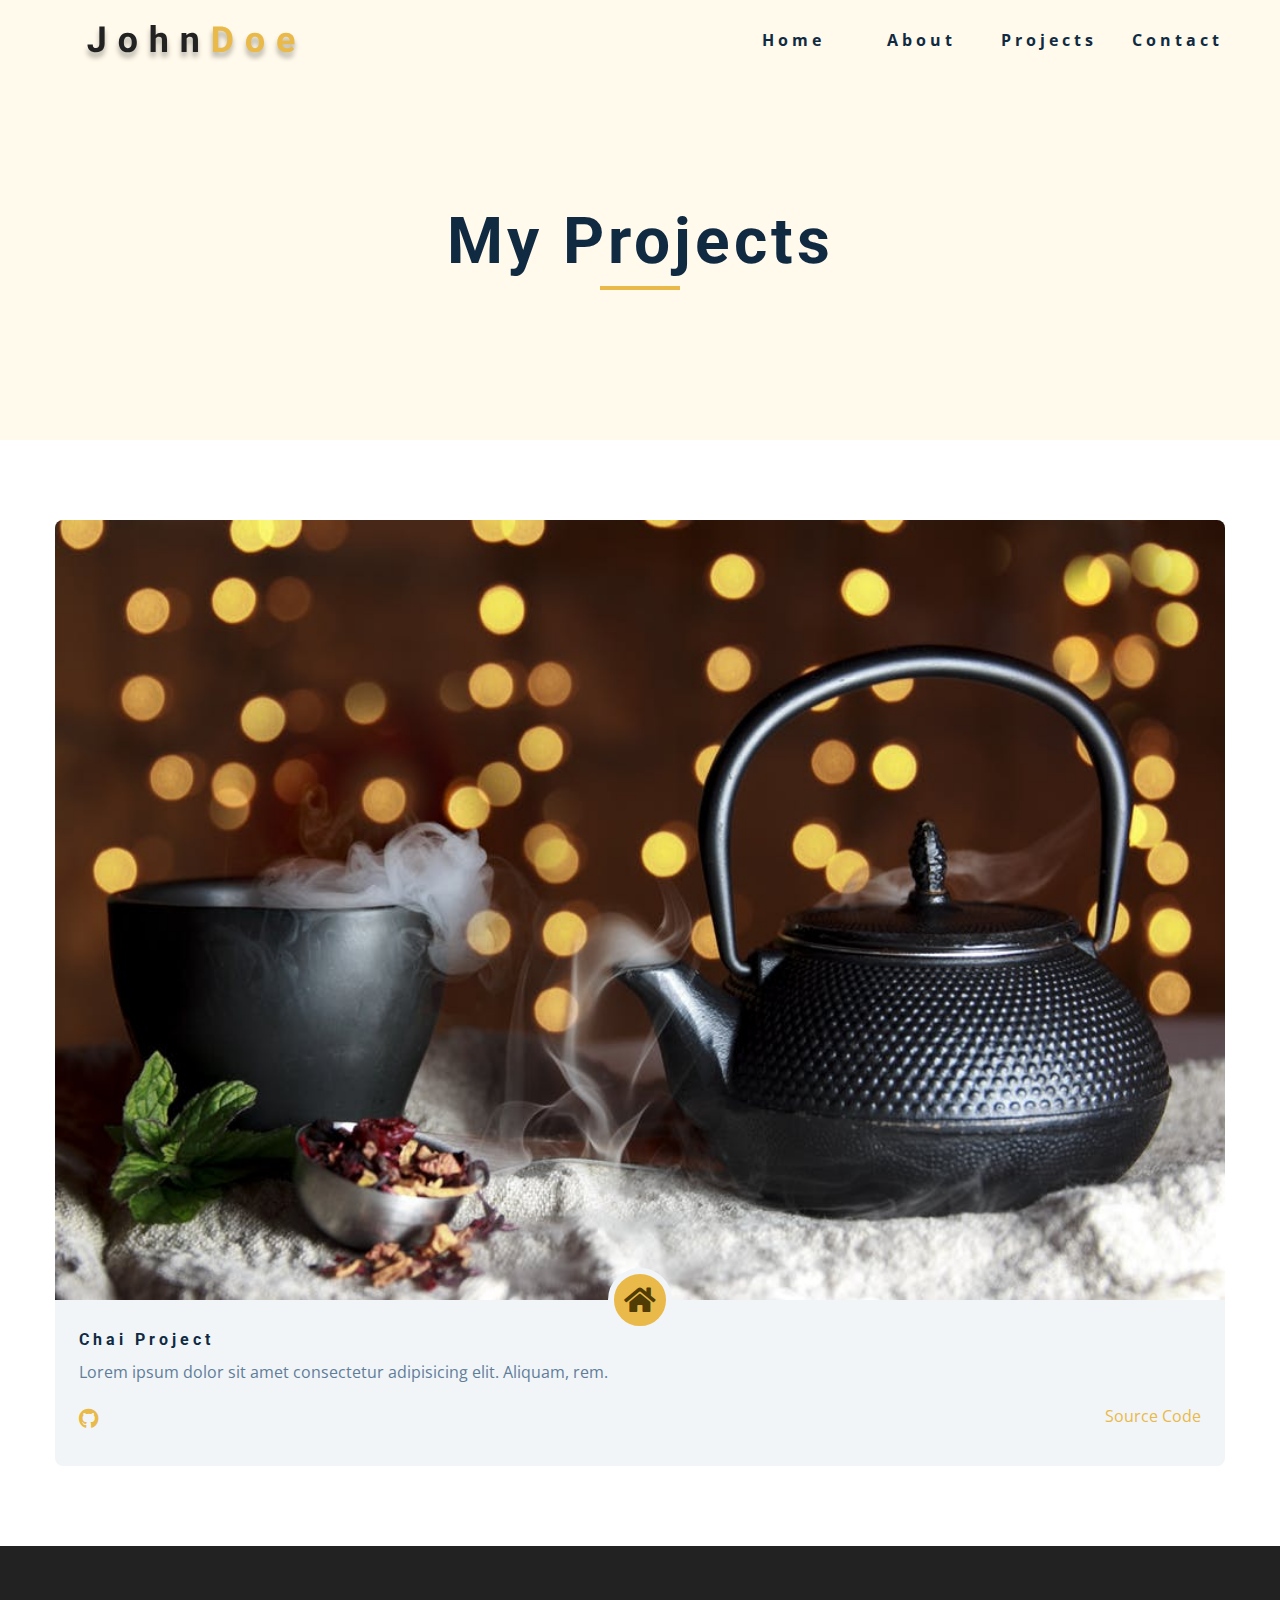
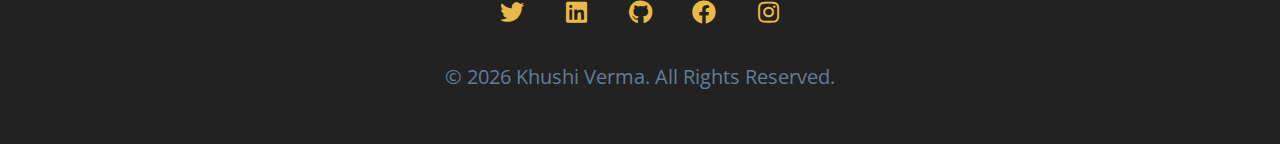
==== projects.html @ 4e6a7ddb "first commit" ====
<!DOCTYPE html>
<html lang="en">
  <head>
    <meta charset="UTF-8" />
    <meta name="viewport" content="width=device-width, initial-scale=1.0" />
    <title>Khushi Verma || Projects</title>
    <!-- favicon -->
    <link rel="shortcut icon" type="image/x-icon" href="./images/favicon.ico" />

    <link
      rel="stylesheet"
      href="./fontawesome-free-5.12.1-web/css/all.min.css"
    />
    <!-- css -->
    <link rel="stylesheet" href="./css/styles.css" />
  </head>

  <body>
    <!-- navbar -->
    <nav class="nav" id="nav">
      <div class="nav-center">
        <!-- nav header -->
        <div class="nav-header">
          <img src="./images/logo.svg" class="nav-logo" alt="" />
          <button class="nav-btn" id="nav-btn">
            <i class="fas fa-bars"></i>
          </button>
        </div>
        <!-- nav links -->
        <ul class="nav-links">
          <li><a href="index.html">home</a></li>
          <li><a href="about.html">about</a></li>
          <li><a href="projects.html">projects</a></li>
          <li><a href="contact.html">contact</a></li>
        </ul>
      </div>
    </nav>
    <!-- end of navbar -->
    <!-- sidebar -->
    <aside class="sidebar" id="sidebar">
      <div>
        <button id="close-btn" class="close-btn">
          <i class="fas fa-times"></i>
        </button>
        <ul class="sidebar-links">
          <li><a href="index.html">home</a></li>
          <li><a href="about.html">about</a></li>
          <li><a href="projects.html">projects</a></li>
          <li><a href="contact.html">contact</a></li>
        </ul>
        <!-- social icons -->
        <ul class="social-icons">
          <li>
            <a
              target="_blank"
              href=""
              class="social-icon"
              ><i class="fab fa-twitter"></i
            ></a>
          </li>
          <li>
            <a
              target="_blank"
              href=""
              class="social-icon"
              ><i class="fab fa-linkedin"></i
            ></a>
          </li>
          <li>
            <a
              target="_blank"
              href=""
              class="social-icon"
              ><i class="fab fa-github"></i
            ></a>
          </li>
          <li>
            <a
              target="_blank"
              href=""
              class="social-icon"
              ><i class="fab fa-facebook"></i
            ></a>
          </li>
          <li>
            <a
              target="_blank"
              href=""
              class="social-icon"
              ><i class="fab fa-instagram"></i
            ></a>
          </li>
        </ul>
      </div>
    </aside>
    <!-- end of sidebar -->

    <!-- ############## -->
    <!-- ############## -->
    <!-- ############## -->
    <!-- ############## -->
    <header class="projects-hero">
      <!-- section title -->
      <div class="section-title">
        <h1>my projects</h1>
        <div class="underline"></div>
      </div>
      <!-- end of section title -->
    </header>
    <section class="section">
      <div class="section-center projects-page-center">
        <!-- single-project 1 -->
        <article class="single-project">
          <div class="project-container">
            <img src="./images/chai.jpeg" alt="chai project" />
            <a
              href="https://khushi-verma.github.io/chai-project/"
              class="project-icon"
              ><i class="fas fa-home"></i
            ></a>
          </div>
          <div class="project-details">
            <h4>Chai Project</h4>
            <p>
           Lorem ipsum dolor sit amet consectetur adipisicing elit. Aliquam, rem.
            </p>
            <div class="project-footer">
              <span><i class="fab fa-github"></i></span>
              <a
                href=""
                target="_blank"
                >source code</a
              >
            </div>
          </div>
        </article>
       
      
      </div>
    </section>
   

    <!-- footer -->
    <footer class="footer">
      <!-- social icons -->
      <ul class="social-icons">
        <li>
          <a
            target="_blank"
            href=""
            class="social-icon"
            ><i class="fab fa-twitter"></i
          ></a>
        </li>
        <li>
          <a
            target="_blank"
            href=""
            class="social-icon"
            ><i class="fab fa-linkedin"></i
          ></a>
        </li>
        <li>
          <a
            target="_blank"
            href=""
            class="social-icon"
            ><i class="fab fa-github"></i
          ></a>
        </li>
        <li>
          <a
            target="_blank"
            href=""
            class="social-icon"
            ><i class="fab fa-facebook"></i
          ></a>
        </li>
        <li>
          <a
            target="_blank"
            href=""
            class="social-icon"
            ><i class="fab fa-instagram"></i
          ></a>
        </li>
      </ul>

      <p>&copy; <span id="date"></span> Khushi verma. All rights reserved.</p>
    </footer>
    <script src="./js/app.js"></script>
  </body>
</html>
---- css/styles.css ----
/*
=============== 
Fonts
===============
*/
@import url("https://fonts.googleapis.com/css?family=Open+Sans|Roboto:400,700&display=swap");

/*
=============== 
Variables
===============
*/

:root {
  /* dark shades of primary color*/
  --clr-primary-1: hsl(43, 86%, 17%);
  --clr-primary-2: hsl(43, 77%, 27%);
  --clr-primary-3: hsl(43, 72%, 37%);
  --clr-primary-4: hsl(42, 63%, 48%);
  /* primary/main color */
  --clr-primary-5: #e9b949;
  /* lighter shades of primary color */
  --clr-primary-6: hsl(43, 89%, 70%);
  --clr-primary-7: hsl(43, 90%, 76%);
  --clr-primary-8: hsl(45, 86%, 81%);
  --clr-primary-9: hsl(45, 90%, 88%);
  --clr-primary-10: hsl(45, 100%, 96%);
  /* darkest grey - used for headings */
  --clr-grey-1: hsl(209, 61%, 16%);
  --clr-grey-2: hsl(211, 39%, 23%);
  --clr-grey-3: hsl(209, 34%, 30%);
  --clr-grey-4: hsl(209, 28%, 39%);
  /* grey used for paragraphs */
  --clr-grey-5: hsl(210, 22%, 49%);
  --clr-grey-6: hsl(209, 23%, 60%);
  --clr-grey-7: hsl(211, 27%, 70%);
  --clr-grey-8: hsl(210, 31%, 80%);
  --clr-grey-9: hsl(212, 33%, 89%);
  --clr-grey-10: hsl(210, 36%, 96%);
  --clr-white: #fff;
  --ff-primary: "Roboto", sans-serif;
  --ff-secondary: "Open Sans", sans-serif;
  --transition: all 0.3s linear;
  --spacing: 0.25rem;
  --radius: 0.5rem;
  --light-shadow: 0 5px 15px rgba(0, 0, 0, 0.1);
  --dark-shadow: 0 5px 15px rgba(0, 0, 0, 0.2);
  --max-width: 1170px;
}
/*
=============== 
Global Styles
===============
*/

*,
::after,
::before {
  /* background-color: #e9b949; */
  margin: 0;
  padding: 0;
  box-sizing: border-box;
}
body {
  font-family: var(--ff-secondary);
  background: var(--clr-white);
  color: var(--clr-grey-1);
  line-height: 1.5;
  font-size: 0.875rem;
}
ul {
  list-style-type: none;
}
a {
  text-decoration: none;
}
img:not(.nav-logo) {
  width: 100%;
  display: block;
}

h1,
h2,
h3,
h4 {
  letter-spacing: var(--spacing);
  text-transform: capitalize;
  line-height: 1.25;
  margin-bottom: 0.75rem;
  font-family: var(--ff-primary);
}
h1 {
  font-size: 3rem;
}
h2 {
  font-size: 2rem;
}
h3 {
  font-size: 1.25rem;
}
h4 {
  font-size: 0.875rem;
}
p {
  margin-bottom: 1.25rem;
  color: var(--clr-grey-5);
}
@media screen and (min-width: 800px) {
  h1 {
    font-size: 4rem;
  }
  h2 {
    font-size: 2.5rem;
  }
  h3 {
    font-size: 1.75rem;
  }
  h4 {
    font-size: 1rem;
  }
  body {
    font-size: 1rem;
  }
  h1,
  h2,
  h3,
  h4 {
    line-height: 1;
  }
}
/*  global classes */

.btn {
  text-transform: uppercase;
  background: var(--clr-primary-5);
  color: var(--clr-primary-1);
  padding: 0.375rem 0.75rem;
  letter-spacing: var(--spacing);
  display: inline-block;
  font-weight: 700;
  transition: var(--transition);
  font-size: 0.875rem;
  border: 2px solid transparent;
  cursor: pointer;
  box-shadow: 0 1px 3px rgba(0, 0, 0, 0.2);
  border-radius: var(--radius);
}
.btn:hover {
  color: var(--clr-primary-1);
  background: var(--clr-primary-7);
}
/* section */
.section {
  padding: 5rem 0;
}

.section-center {
  width: 90vw;
  margin: 0 auto;
  max-width: 1170px;
}
@media screen and (min-width: 992px) {
  .section-center {
    width: 95vw;
  }
}
/* added during recording */
.underline {
  width: 5rem;
  height: 0.25rem;
  margin-bottom: 1.25rem;
  background-color: var(--clr-primary-5);
  margin-left: auto;
  margin-right: auto;
}
.section-title {
  margin-bottom: 4rem;
  text-align: center;
}
.bg-grey {
  background-color: var(--clr-grey-10);
}
/*
=============== 
Navbar
===============
*/
/* .nav-header img{
  width:14rem;
} */
.nav-links {
  display: none;
}
.nav {
  height: 5rem;
  padding: 1rem;
  display: grid;
  align-items: center;
  transition: var(--transition);
}
.nav-center {
  width: 100%;
  max-width: 1170px;
  margin: 0 auto;
}
.nav-header {
  display: grid;
  /* grid-template-columns: 1fr 1fr; */
  /* to not make 2 columns essentially */
  grid-template-columns: auto 1fr;
  align-items: center;
}
.nav-btn {
  background: transparent;
  border-color: transparent;
  color: var(--clr-primary-5);
  font-size: 2rem;
  cursor: pointer;
  justify-self: flex-end;
}
.nav-logo {
  height: 3rem;
}
@media screen and (min-width: 768px) {
  .nav {
    background-color: var(--clr-primary-10);
  }
  .nav-btn {
    display: none;
  }
  .nav-links {
    display: grid;
    grid-template-columns: repeat(4, 1fr);
    justify-items: center;
    -moz-column-gap: 2rem;
    column-gap: 2rem;
    justify-self: flex-end;
  }
  .nav-links a {
    text-transform: capitalize;
    color: var(--clr-grey-1);
    transition: var(--transition);
    letter-spacing: var(--spacing);
    font-weight: bold;
  }
  .nav-links a:hover {
    color: var(--clr-primary-5);
  }
  .nav-center {
    display: grid;
    grid-template-columns: auto 1fr;
    align-items: center;
  }
}
/* fixed navbar */
.navbar-fixed {
  position: fixed;
  top: 0;
  left: 0;
  width: 100%;
  background: var(--clr-white);
  z-index: 2;
  box-shadow: var(--light-shadow);
}
/*
=============== 
Sidebar
===============
*/
.sidebar {
  position: fixed;
  top: 0;
  left: 0;
  width: 100%;
  height: 100%;
  background: var(--clr-grey-10);
  z-index: 4;
  display: grid;
  /* align-items: center;
  justify-content: center; */
  place-items: center;
  transition: var(--transition);
  /* add later */
  transform: translateX(-100%);
}
.show-sidebar {
  transform: translate(0);
}
.sidebar-links {
  text-align: center;
}
.sidebar-links a {
  font-size: 2rem;
  text-transform: capitalize;
  transition: var(--transition);
  letter-spacing: var(--spacing);
  color: var(--clr-grey-5);
  display: inline-block;
  margin-bottom: 1.5rem;
}
.sidebar-links a:hover {
  color: var(--clr-primary-5);
}
.social-icons {
  display: grid;
  margin-top: 3rem;
  width: 20rem;
  grid-template-columns: repeat(5, 1fr);
  justify-items: center;
}
.social-icon {
  font-size: 1.5rem;
  color: var(--clr-grey-1);
  transition: var(--transition);
}
.social-icon:hover {
  color: var(--clr-primary-5);
}
.close-btn {
  position: absolute;
  top: 1rem;
  right: 3rem;
  font-size: 3rem;
  background: transparent;
  border: transparent;
  transition: var(--transition);
  color: #bb2525;
  cursor: pointer;
}
.close-btn:hover {
  color: #e66b6b;
}
/*
=============== 
Hero
===============
*/
/* underline added to globals */
.hero .underline {
  margin-bottom: 0.5rem;
  margin-left: 0;
}
.hero-img {
  display: none;
}
.hero {
  background: var(--clr-primary-10);
}
.hero-center {
  min-height: calc(100vh - 5rem);
  display: grid;
  place-items: center;
}
.hero-info h4 {
  color: var(--clr-grey-5);
}
.hero-icons {
  justify-items: start;
}
.hero-btn {
  margin-top: 1.25rem;
}
@media screen and (min-width: 992px) {
  .hero-img {
    display: block;
    position: relative;
  }
  .hero-center {
    grid-template-columns: 1fr 1fr;
  }
  .hero-img::before,
  .about-img::before {
    content: "";
    position: absolute;
    width: 100%;
    height: 100%;
    border: 0.25rem solid var(--clr-primary-5);
    top: 2rem;
    right: -2rem;
    border-radius: var(--radius);
  }
}
.hero-photo {
  max-width: 25rem;
  max-height: 30rem;
  -o-object-fit: cover;
     object-fit: cover;
  border-radius: var(--radius);
  position: relative;
}
/* underline added to globals */
/*  */
/*

=============== 
About
===============
*/

/* section title added to globals */
.about-title{
  text-align: left;
  margin-bottom: 2rem;
}
.about-title .underline{
  margin-left: 0;
}
.about-center{
  display: grid;
  gap: 3rem 2rem;
}
.about-img{
  justify-self: center;
}
@media screen and (min-width:992px) {
  .about-center{
    grid-template-columns: 1fr 1fr;
  }
  .about-img{
    position: relative;
  }
  .about-img::before{
    left: -2rem;
  }
  .about-info{
    align-self: center;
  }
}
/*
=============== 
Services
===============
*/

/* small screen layout setup */
/* bg-grey in globals */
.service{
  background: var(--clr-white);
  padding: 3rem 1.5rem;
  margin-bottom: 2rem;
  border-radius: var(--radius);
  text-align: center;
  transition: var(--transition);
}
.service-icon{
  font-size: 2rem;
  margin-bottom: 1.5rem;
}
.service .underline{
  width: 3rem;
  height: 0.12rem;
  transition: var(--transition);
}
.service p{
  transition: var(--transition);
}
.service:hover{
  background: var(--clr-primary-5);
  color: var(--clr-white);
}
.service:hover p{
  color: var(--clr-white);
}
.service:hover .underline{
  background-color:var(--clr-white);
}
@media screen and (min-width:676px) {
  .services-center{
    display: grid;
    grid-template-columns: 1fr 1fr;
    column-gap: 2rem;
  }
  
}
@media screen and (min-width:992px) {
  .services-center{
 
    grid-template-columns: 1fr 1fr 1fr;
  }
/*
=============== 
Projects
===============
*/
.projects-text {
  width: 85vw;
  max-width: 30rem;
  margin: 0 auto;
}
.project {
  position: relative;
  background-color: var(--clr-primary-5);
  border-radius: var(--radius);
  margin-bottom: 2rem;
}
.project-info {
  position: absolute;
  text-align: center;
  color: var(--clr-white);
  top: 50%;
  left: 50%;
  transform: translate(-50%, -50%);
  transition: var(--transition);
  opacity: 0;
}
.project-info p {
  color: var(--clr-white);
  text-transform: capitalize;
}
.project:hover .project-info {
  opacity: 1;
}
.project-img {
  transition: var(--transition);
  border-radius: var(--radius);
  height: 15rem;
  -o-object-fit: cover;
     object-fit: cover;
}
.project:hover .project-img {
  opacity: 0.2;
}
.project::after {
  content: "";
  position: absolute;
  top: 0;
  left: 0;
  width: 100%;
  height: 100%;
  border: 0.25rem solid var(--clr-white);
  border-radius: var(--radius);
  transition: var(--transition);
  opacity: 0;
}
.project:hover::after {
  opacity: 1;
  transform: scale(0.8);
}
@media screen and (min-width: 676px) {
  .projects-center {
    display: grid;
    grid-template-columns: repeat(2, 1fr);
    -moz-column-gap: 2rem;
         column-gap: 2rem;
  }
}
@media screen and (min-width: 992px) {
  .projects-center {
    grid-template-columns: repeat(3, 1fr);
  }
}
@media screen and (min-width: 992px) {
  .projects-center {
    grid-template-rows: repeat(2, 200px);
    gap: 1rem;
    grid-template-areas:
      "a b b"
      "a c d";
  }
  .project-1 {
    grid-area: a;
  }
  .project-2 {
    grid-area: b;
  }
  .project-3 {
    grid-area: c;
  }
  .project-4 {
    grid-area: d;
  }
  .project-img {
    height: 100%;
  }
  .project {
    height: 100%;
  }
}

/*
=============== 
Connect
===============
*/
.connect {
  min-height: 40vh;
  position: relative;
  padding: 10rem 0 5rem 0;
  margin: 5rem 0;
  /* -webkit-clip-path: polygon(50% 0, 50% 0, 100% 10%, 100% 90%, 50% 100%, 50% 100%, 1% 90%, 0 10%);
clip-path: polygon(50% 0, 50% 0, 100% 10%, 100% 90%, 50% 100%, 50% 100%, 1% 90%, 0 10%); */
}
.video-container {
  position: absolute;
  top: 0;
  left: 0;
  width: 100%;
  height: 100%;
  -o-object-fit: cover;
     object-fit: cover;
  z-index: -2;
}
.connect::after {
  content: "";
  position: absolute;
  top: 0;
  left: 0;
  width: 100%;
  height: 100%;
  background-color: var(--clr-white);
  /* background-color: rgba(0, 0, 0, 0.6); */
  opacity: 0.6;
  z-index: -1;
}
.connect {
  display: grid;
  place-items: center;
}
.video-banner .section-title {
  margin-bottom: 2rem;
}
.video-text {
  max-width: 30rem;
}
.video-banner {
  background-color: var(--clr-primary-10);
  padding: 3rem 5rem 12rem 5rem;
  text-align: center;
  -webkit-clip-path: polygon(
    0% 0%,
    100% 0%,
    100% 75%,
    75% 75%,
    75% 100%,
    50% 75%,
    0% 75%
  );
  clip-path: polygon(
    0% 0%,
    100% 0%,
    100% 75%,
    75% 75%,
    75% 100%,
    50% 75%,
    0% 75%
  );
}
/*
=============== 
Skills
===============
*/
@media screen and (min-width: 768px) {
  .skills-center {
    display: grid;
    grid-template-columns: repeat(2, 1fr);
    -moz-column-gap: 2rem;
         column-gap: 2rem;
  }
}
.skills {
  background-color: var(--clr-primary-9);
}
.skills h3 {
  margin: 1.5rem 0;
  color: var(--clr-primary-2);
}
.skill {
  margin-bottom: 1.25rem;
}
.skill p {
  margin-bottom: 0.5rem;
  text-transform: capitalize;
  color: var(--clr-primary-2);
}
.skill-container {
  background: var(--clr-white);
  height: 1rem;
  width: 100%;
  border-radius: var(--radius);
  position: relative;
}
.skill-value {
  position: absolute;
  top: 0;
  left: 0;
  background-color: var(--clr-primary-5);
  height: 100%;
  width: 80%;
  border-radius: var(--radius);
}
.value-70 {
  width: 70%;
}
.value-0 {
  width: 0%;
}
.node-value-50{
  width: 50%;
}
.skill-text {
  position: absolute;
  top: -2rem;
  left: 80%;
  transform: translateX(-50%);
}
.skill-text-70 {
  left: 70%;
}
.skill-text-0 {
  left: 50%;
}
.node-text-50{
  left: 50%;
}
/*
=============== 
Timeline
===============
*/
.timeline-center {
  width: 80vw;
  max-width: 40rem;
}
.timeline-item {
  border-top: 2px dashed var(--clr-primary-5);
  margin: 0;
  padding: 4rem 2rem;
  position: relative;
}
.timeline p {
  margin-bottom: 0;
}
.timeline-item:nth-child(even) {
  border-left: 2px dashed var(--clr-primary-5);
  border-top-left-radius: 2rem;
  border-bottom-left-radius: 2rem;
  margin-right: 2rem;
  padding-right: 0;
}
.timeline-item:nth-child(odd) {
  border-right: 2px dashed var(--clr-primary-5);
  border-top-right-radius: 2rem;
  border-bottom-right-radius: 2rem;
  margin-left: 2rem;
  padding-left: 0;
}
.timeline-item:first-child {
  border-top: none;
  border-top-right-radius: 0;
}
.timeline-item:last-child {
  border-bottom-left-radius: 0;
}
.number {
  position: absolute;
  top: 50%;
  transform: translate(-50%, -50%);
  margin-bottom: 0;
  background: var(--clr-primary-5);
  width: 2rem;
  height: 2rem;
  border-radius: 50%;
  display: grid;
  place-items: center;
  color: var(--clr-primary-1);
  font-weight: bold;
}
.timeline-item:nth-child(even) .number {
  left: 0;
}
.timeline-item:nth-child(odd) .number {
  right: 0;
  transform: translate(50%, -50%);
}
*/
.blog {
  background-color: var(--clr-grey-10);
}
.card {
  height: 27rem;
  position: relative;
  /* talk later */
  perspective: 2000px;
}
.card-side {
  position: absolute;
  -webkit-backface-visibility: hidden;
          backface-visibility: hidden;
  transition: all 2s linear;
  top: 0;
  left: 0;
  width: 100%;
  height: 100%;
  border-radius: var(--radius);
  /* -webkit-transform: translate3d(0,0,0); */
  visibility: visible;
}
.card-front {
  background-color: var(--clr-white);
}
.card-back {
  background-color: var(--clr-primary-10);
  transform: rotateY(180deg);
  display: grid;
  place-items: center;
}
.card:hover .card-front {
  transform: rotateY(-180deg);
}
.card:hover .card-back {
  transform: rotateY(0deg);
}
/* rest styles */
.card-info{
  padding: 1rem 1.5rem;
}
.card-front img{
  height: 13rem;
  -o-object-fit: cover;
     object-fit: cover;
  border-top-left-radius: var(--radius);
  border-top-right-radius: var(--radius);
}
.card-footer img{
  width: 2rem;
  height: 2rem;
  -o-object-fit: cover;
     object-fit: cover;
  border-radius: 50%;
}
.card-footer{
  display: grid;
  grid-template-columns: auto 1fr;
  align-items: center;
}
.card-footer p{
  margin-bottom: 0;
  text-transform: uppercase;
  justify-self: end;
  color: var(--clr-primary-5);
  font-size: 0.85rem;
}
.blog-center{
  display: grid;
  grid-template-columns: repeat(auto-fill,minmax(330px,1fr));
  gap: 3rem 1rem;
}
/*
=============== 
Footer
===============
*/
.footer{
  padding-bottom: 2rem;
  background-color: #222;
  display: grid;
  place-items: center;
}
.footer .social-icons{
  margin-bottom: 2rem;
}
.footer .social-icon{
  color: var(--clr-primary-5);
  transition: var(--transition);
}
.footer .social-icon:hover{
  color: var(--clr-primary-8);
}
.footer p{
  font-size: 1.25rem;
  text-transform: capitalize;
}
/*
=============== 
Single Page
===============
*/
.single-page{
  background: var(--clr-primary-10);
  min-height: calc(100vh - 7rem - 198px );
}
.page-info{
  max-width: 700px;
  text-align: center;
}
.page-info a{
  text-transform: uppercase;
  color: var(--clr-primary-5);
  transition: var(--transition);
}
.page-info a:hover{
  color: var(--clr-primary-1);
}
/*
=============== 
Products Page
===============
*/
.projects-hero{
  height: 40vh;
  background: var(--clr-primary-10);
  display: grid;
  place-items: center;
}
.projects-hero .section-title{
  margin-bottom: 0;
}
.single-project{
  background: var(--clr-grey-10);
  border-radius: var(--radius);
}
.project-container img{
  border-top-left-radius: var(--radius);
  border-top-right-radius: var(--radius);
}
.project-container{
  position: relative;
}
.project-icon{
  position: absolute;
  font-size: 1.75rem;
  bottom: 0;
  left: 50%;
  transform: translate(-50%,50%);
  width: 4rem;
  height: 4rem;
  display: grid;
  place-items: center;
  background-color: var(--clr-primary-5);
  border-radius: 50%;
  color: var(--clr-primary-1);
  border: 0.375rem solid var(--clr-grey-10);
}
.project-details{
  padding: 2rem 1.5rem;
}
.project-footer{
  display: grid;
  grid-template-columns: repeat(2,1fr);
  color: var(--clr-primary-5);
}
.project-footer span{
  font-size: 1.25rem;
}
.project-footer a{
  color: var(--clr-primary-5);
  text-transform: capitalize;
  transition: var(--transition);
  justify-self: end;
}
.project-footer a:hover{
  color: var(--clr-primary-1);
}
.projects-page-center{
  display: grid;
  /* grid-template-columns: repeat(auto-fill,minmax(330px,1fr)); */
  grid-template-columns: repeat(auto-fit,minmax(330px,1fr));
  gap: 3rem 1rem;
}



/* afterwards css */
.contact-page-text{
  display: grid;
  grid-template-columns: repeat(1,fr);
  justify-items: center;
}
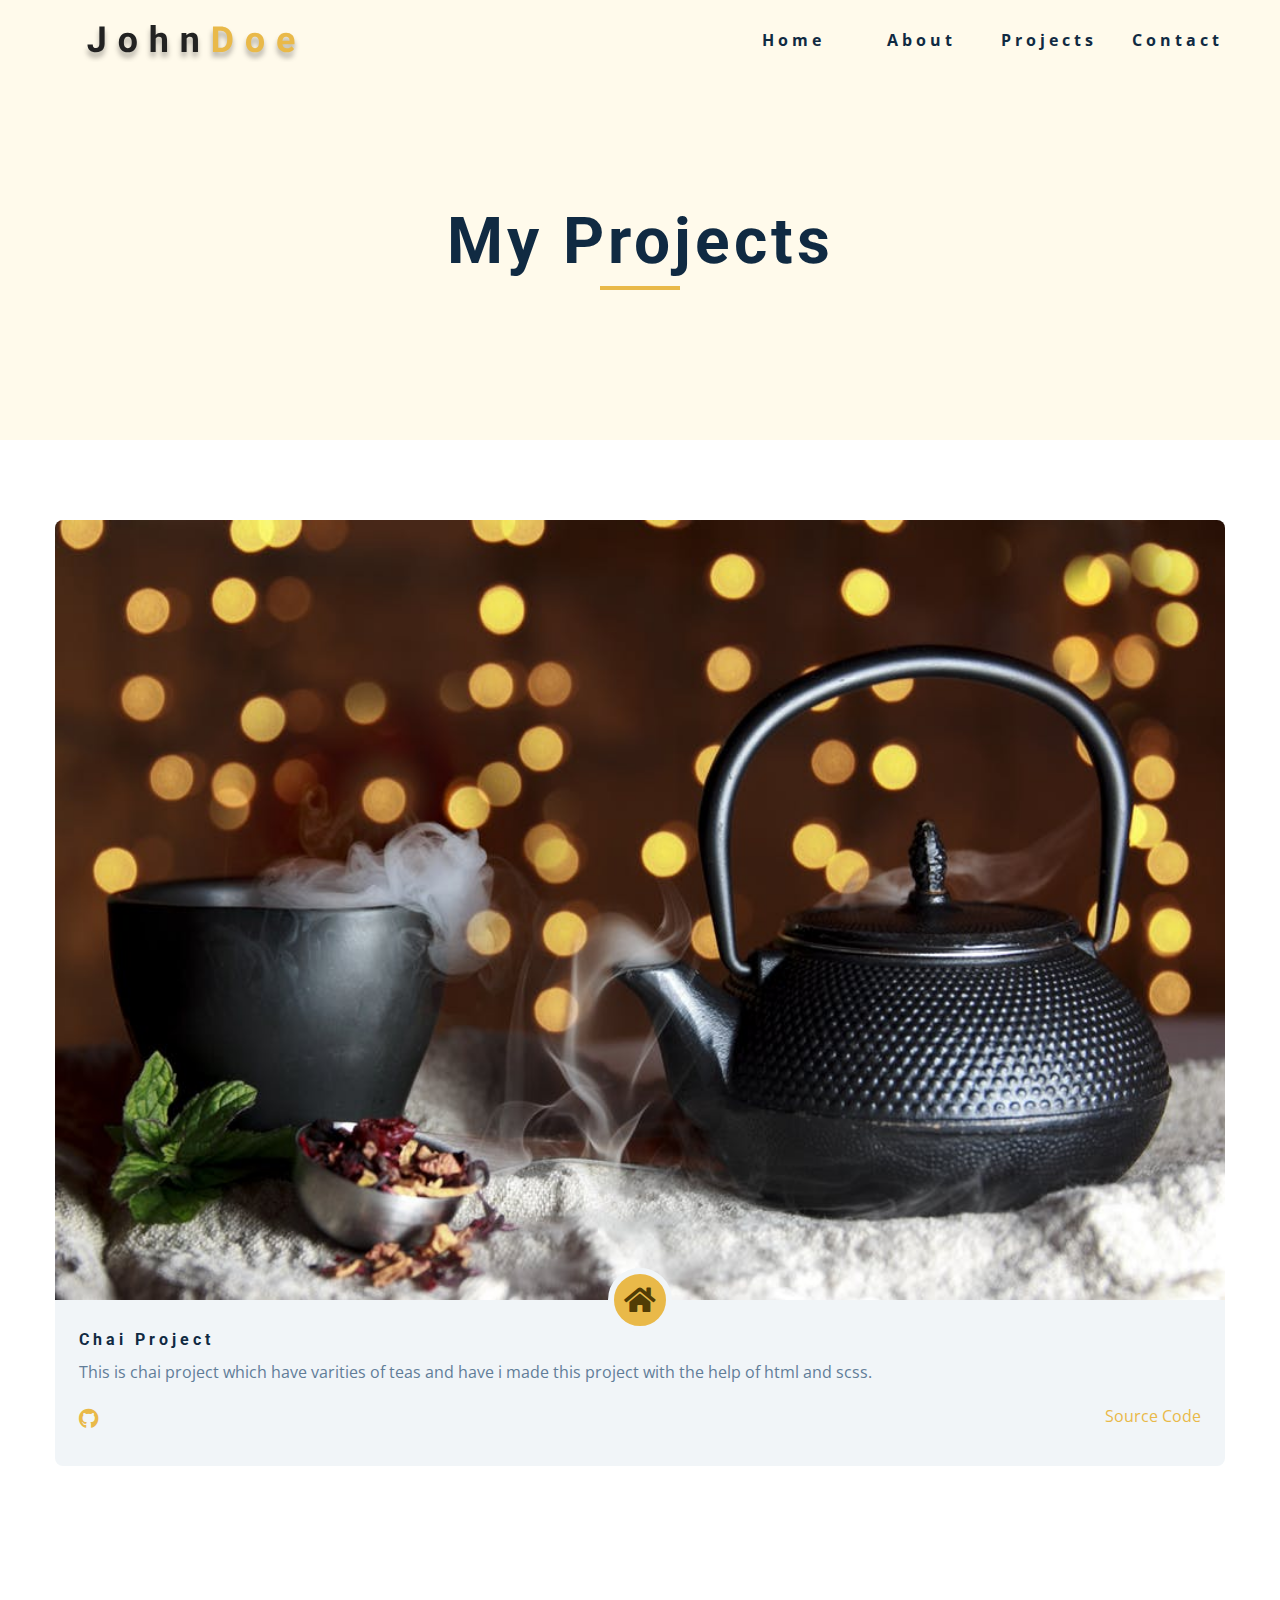
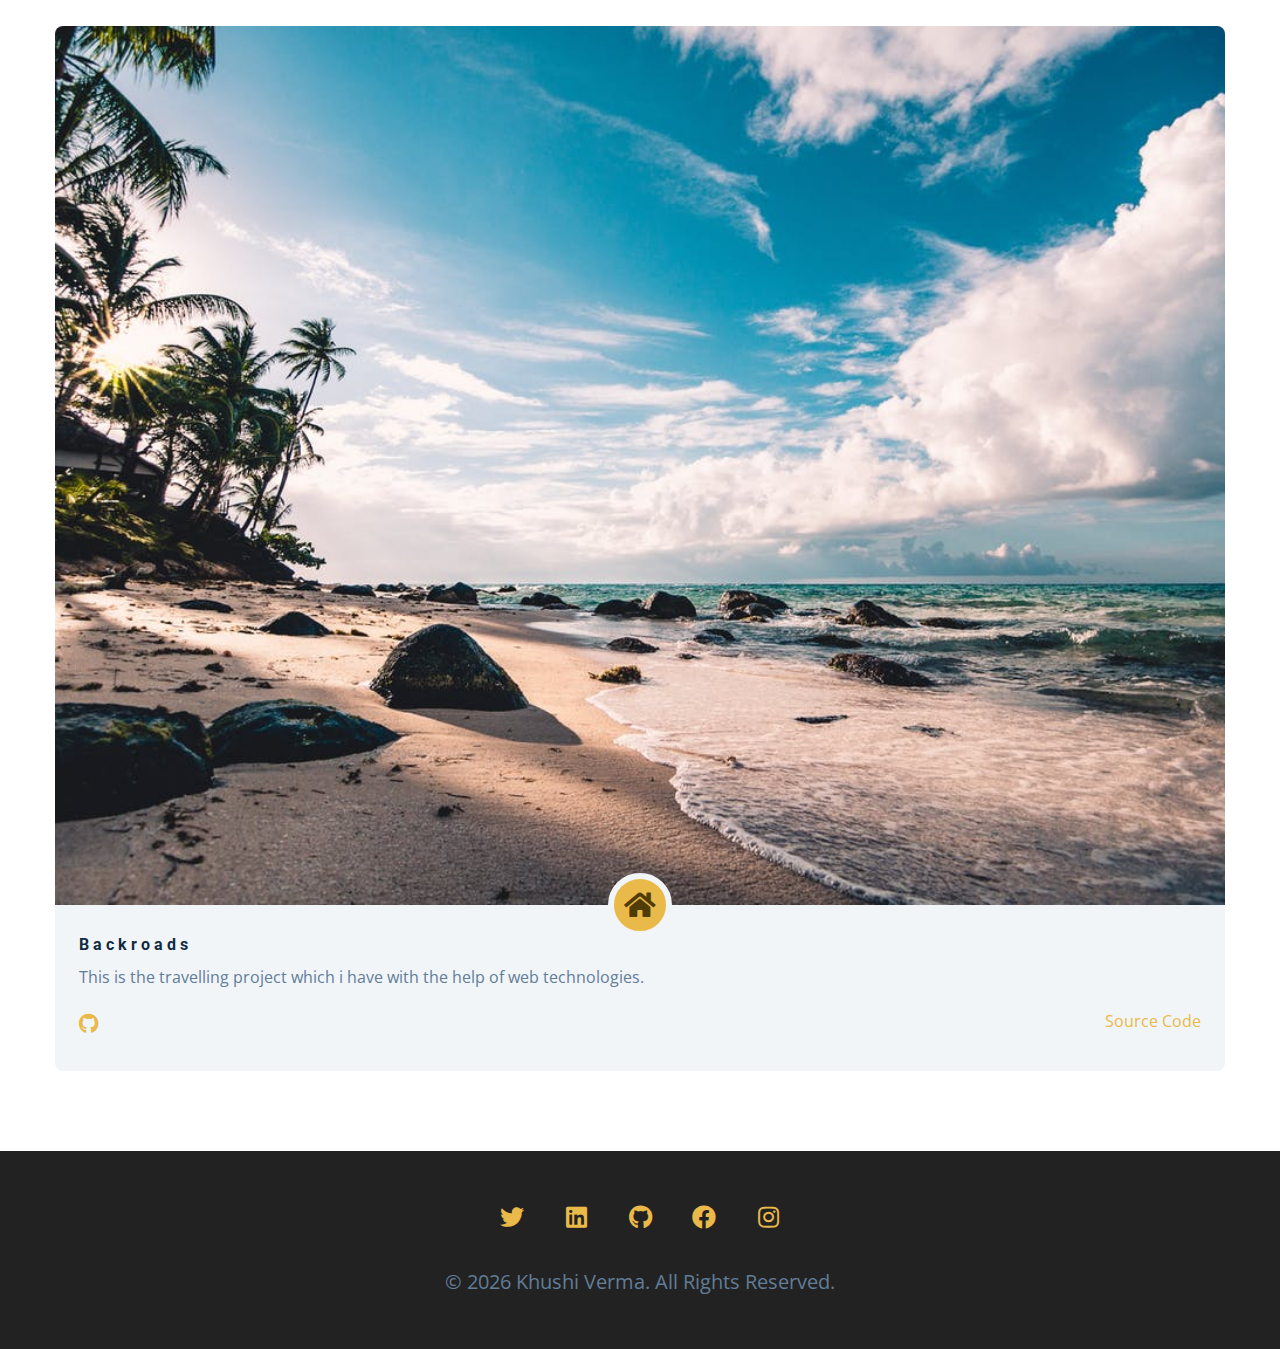
==== commit 4f180792: "Update projects.html" ====
--- a/projects.html
+++ b/projects.html
@@ -1,4 +1,11 @@
-<!DOCTYPE html>
+
+  
+           
+    
+   
+
+  
+            <!DOCTYPE html>
 <html lang="en">
   <head>
     <meta charset="UTF-8" />
@@ -51,42 +58,27 @@
         <!-- social icons -->
         <ul class="social-icons">
           <li>
-            <a
-              target="_blank"
-              href=""
-              class="social-icon"
+            <a target="_blank" href="" class="social-icon"
               ><i class="fab fa-twitter"></i
             ></a>
           </li>
           <li>
-            <a
-              target="_blank"
-              href=""
-              class="social-icon"
+            <a target="_blank" href="" class="social-icon"
               ><i class="fab fa-linkedin"></i
             ></a>
           </li>
           <li>
-            <a
-              target="_blank"
-              href=""
-              class="social-icon"
+            <a target="_blank" href="" class="social-icon"
               ><i class="fab fa-github"></i
             ></a>
           </li>
           <li>
-            <a
-              target="_blank"
-              href=""
-              class="social-icon"
+            <a target="_blank" href="" class="social-icon"
               ><i class="fab fa-facebook"></i
             ></a>
           </li>
           <li>
-            <a
-              target="_blank"
-              href=""
-              class="social-icon"
+            <a target="_blank" href="" class="social-icon"
               ><i class="fab fa-instagram"></i
             ></a>
           </li>
@@ -122,65 +114,79 @@
           <div class="project-details">
             <h4>Chai Project</h4>
             <p>
-           Lorem ipsum dolor sit amet consectetur adipisicing elit. Aliquam, rem.
+              This is chai project which have varities of teas and have i made
+              this project with the help of html and scss.
             </p>
             <div class="project-footer">
               <span><i class="fab fa-github"></i></span>
               <a
-                href=""
+                href="https://khushi-verma.github.io/chai-project/"
                 target="_blank"
                 >source code</a
               >
             </div>
           </div>
         </article>
-       
-      
       </div>
     </section>
-   
+
+    <section class="section">
+      <div class="section-center projects-page-center">
+        <!-- single-project 1 -->
+        <article class="single-project">
+          <div class="project-container">
+            <img src="./images/backroads.jpeg" alt="chai project" />
+            <a
+              href="https://khushi-verma.github.io/chai-project/"
+              class="project-icon"
+              ><i class="fas fa-home"></i
+            ></a>
+          </div>
+          <div class="project-details">
+            <h4>Backroads</h4>
+            <p>
+              This is the travelling project which i have with the help of web
+              technologies.
+            </p>
+            <div class="project-footer">
+              <span><i class="fab fa-github"></i></span>
+              <a
+                href="https://khushi-verma.github.io/travel-project/"
+                target="_blank"
+                >source code</a
+              >
+            </div>
+          </div>
+        </article>
+      </div>
+    </section>
 
     <!-- footer -->
     <footer class="footer">
       <!-- social icons -->
       <ul class="social-icons">
         <li>
-          <a
-            target="_blank"
-            href=""
-            class="social-icon"
+          <a target="_blank" href="" class="social-icon"
             ><i class="fab fa-twitter"></i
           ></a>
         </li>
         <li>
-          <a
-            target="_blank"
-            href=""
-            class="social-icon"
+          <a target="_blank" href="" class="social-icon"
             ><i class="fab fa-linkedin"></i
           ></a>
         </li>
         <li>
-          <a
-            target="_blank"
-            href=""
-            class="social-icon"
+          <a target="_blank" href="" class="social-icon"
             ><i class="fab fa-github"></i
           ></a>
         </li>
         <li>
-          <a
-            target="_blank"
-            href=""
-            class="social-icon"
+          <a target="_blank" href="" class="social-icon"
             ><i class="fab fa-facebook"></i
           ></a>
         </li>
         <li>
-          <a
-            target="_blank"
-            href=""
-            class="social-icon"
+          <a target="_blank" href="" class="social-icon"
             ><i class="fab fa-instagram"></i
           ></a>
         </li>
@@ -190,4 +196,4 @@
     </footer>
     <script src="./js/app.js"></script>
   </body>
-</html>+</html>
